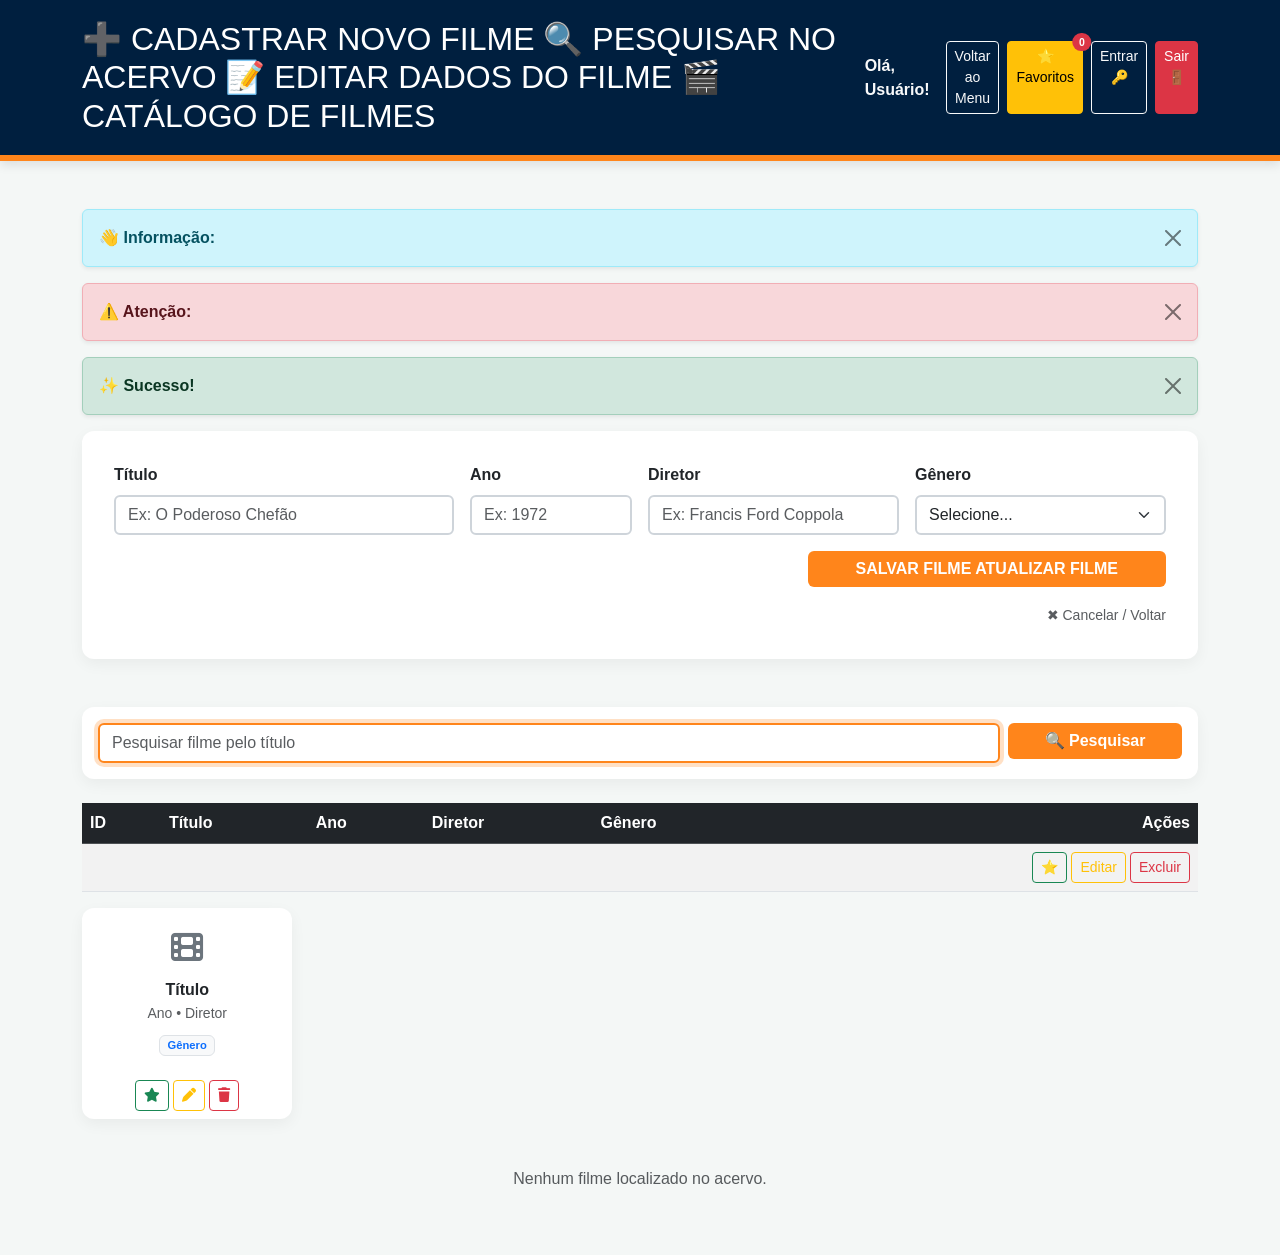
==== filmes/filmes/src/main/resources/templates/index.html @ 330f072d "melhorando visual do formulario: placeholders e bordas" ====
<!DOCTYPE html>
<html xmlns:th="http://www.thymeleaf.org">
<head>
    <meta charset="UTF-8">
    <title>CineFlow | Filmes</title>
    <link href="https://cdn.jsdelivr.net/npm/bootstrap@5.3.0/dist/css/bootstrap.min.css" rel="stylesheet">
    <link rel="stylesheet" href="https://cdnjs.cloudflare.com/ajax/libs/font-awesome/6.4.0/css/all.min.css">
    <style>
        :root {
            --azul-escuro: #001f3f;
            --laranja: #ff851b;
            --cinza-fundo: #f4f7f6;
        }
        body { background-color: var(--cinza-fundo); font-family: 'Segoe UI', Tahoma, Geneva, Verdana, sans-serif; }
        .header-sistema { background-color: var(--azul-escuro); color: white; padding: 20px 0; border-bottom: 6px solid var(--laranja); box-shadow: 0 4px 10px rgba(0,0,0,0.1); }
        .titulo-laranja { color: var(--laranja) !important; font-weight: bold !important; text-align: center !important; font-size: 1.8rem !important; text-transform: uppercase; margin-bottom: 20px; display: block; width: 100%; }
        .card { border: none; border-radius: 12px; box-shadow: 0 5px 15px rgba(0,0,0,0.05); transition: 0.3s; }
        .card:hover { transform: translateY(-5px); box-shadow: 0 8px 25px rgba(0,0,0,0.1); }
        .btn-principal { background-color: var(--laranja); color: white; border: none; font-weight: bold; transition: 0.3s; }
        .btn-principal:hover { background-color: #e67300; transform: translateY(-2px); color: white; }
        
        /* Adicione estas linhas para os campos */
        .form-control, .form-select {
            border: 2px solid #ced4da;
            transition: all 0.3s ease;
        }
        .form-control:focus, .form-select:focus {
            border-color: var(--laranja);
            box-shadow: 0 0 0 0.25rem rgba(255, 133, 27, 0.25);
        }
    </style>
</head>
<body>

    <div class="header-sistema mb-5">
        <div class="container d-flex justify-content-between align-items-center">
            <div>
                <h2 class="m-0">
                    <span th:if="${param.acao != null and param.acao[0] == 'cadastrar'}">➕ CADASTRAR NOVO FILME</span>
                    <span th:if="${param.acao != null and param.acao[0] == 'pesquisar'}">🔍 PESQUISAR NO ACERVO</span>
                    <span th:if="${filme != null}">📝 EDITAR DADOS DO FILME</span>
                    <span th:if="${param.acao == null and filme == null}">🎬 CATÁLOGO DE FILMES</span>
                </h2>
            </div>
            <div class="d-flex align-items-center gap-3">
                <span class="fw-bold text-light" th:if="${session.usuarioLogado}">Olá, <span th:text="${session.usuarioLogado.nome}">Usuário</span>!</span>
                <div class="d-flex gap-2">
                    <a th:href="@{/}" class="btn btn-outline-light btn-sm">Voltar ao Menu</a>
                    <a th:if="${session.usuarioLogado}" href="/favoritos" class="btn btn-warning btn-sm position-relative">⭐ Favoritos 
                        <span id="contadorFavoritos"
                            class="position-absolute top-0 start-100 translate-middle badge rounded-pill bg-danger"
                            th:text="${totalFavoritos != null ? totalFavoritos : 0}">
                            0
                        </span>
                    <a th:if="${session.usuarioLogado == null}" href="/login" class="btn btn-outline-light btn-sm">Entrar 🔑</a>
                    <a th:if="${session.usuarioLogado}" th:href="@{/logout}" class="btn btn-danger btn-sm">Sair 🚪</a>
                </div>
            </div>
        </div>
    </div>

    <div class="toast-container position-fixed bottom-0 end-0 p-3">
        <div id="liveToast" class="toast align-items-center text-white border-0" role="alert" aria-live="assertive" aria-atomic="true">
            <div class="d-flex">
                <div class="toast-body" id="toastMensagem"></div>
                <button type="button" class="btn-close btn-close-white me-2 m-auto" data-bs-dismiss="toast"></button>
            </div>
        </div>
    </div>

    <div class="container">
        <div th:if="${mensagem}" class="alert alert-info alert-dismissible fade show shadow-sm" role="alert"><strong>👋 Informação:</strong> <span th:text="${mensagem}"></span><button type="button" class="btn-close" data-bs-dismiss="alert"></button></div>
        <div th:if="${erro}" class="alert alert-danger alert-dismissible fade show shadow-sm" role="alert"><strong>⚠️ Atenção:</strong> <span th:text="${erro}"></span><button type="button" class="btn-close" data-bs-dismiss="alert"></button></div>
        <div th:if="${sucesso}" class="alert alert-success alert-dismissible fade show shadow-sm" role="alert"><strong>✨ Sucesso!</strong> <span th:text="${sucesso}"></span><button type="button" class="btn-close" data-bs-dismiss="alert"></button></div>
        
        <div id="secaoFormulario" th:if="${(param.acao != null and param.acao[0] == 'cadastrar') or filme != null}">
            <div class="card mb-5 p-3">
                <div class="card-body">
                    <form th:action="${filme == null ? '/filme/salvar' : '/filme/atualizar'}" method="post" class="row g-3">
    <input type="hidden" name="id" th:value="${filme != null ? (filme['id'] != null ? filme['id'] : filme.id) : ''}">
    
    <div class="col-md-4">
        <label class="form-label fw-bold">Título</label>
        <input type="text" name="titulo" class="form-control" placeholder="Ex: O Poderoso Chefão" th:value="${filme != null ? (filme['titulo'] != null ? filme['titulo'] : filme.titulo) : ''}" required>
    </div>
    
    <div class="col-md-2">
        <label class="form-label fw-bold">Ano</label>
        <input type="text" name="ano" class="form-control" placeholder="Ex: 1972" th:value="${filme != null ? (filme['ano'] != null ? filme['ano'] : filme.ano) : ''}" required>
    </div>
    
    <div class="col-md-3">
        <label class="form-label fw-bold">Diretor</label>
        <input type="text" name="diretor" class="form-control" placeholder="Ex: Francis Ford Coppola" th:value="${filme != null ? (filme['diretor'] != null ? filme['diretor'] : filme.diretor) : ''}" required>
    </div>
    
    <div class="col-md-3">
        <label class="form-label fw-bold">Gênero</label>
        <select name="generoId" class="form-select" required>
            <option value="">Selecione...</option>
            <option th:each="g : ${generos}" th:value="${g.id}" th:text="${g.nome}" th:selected="${filme != null and (#strings.toString(filme['genero_id'] != null ? filme['genero_id'] : filme.generoId) == #strings.toString(g.id))}"></option>
        </select>
    </div>
    
    <div class="col-12 text-end">
        <button type="submit" class="btn btn-principal px-5">
            <span th:if="${filme == null}">SALVAR FILME</span>
            <span th:if="${filme != null}">ATUALIZAR FILME</span>
        </button>
    </div>
</form>
                    <div class="mt-3 text-end"><a th:href="@{/gerenciar}" class="text-muted small" style="text-decoration: none;">✖ Cancelar / Voltar</a></div>
                </div>
            </div>
        </div>

        <div class="card mb-4 p-3" id="secaoPesquisa" th:if="${param.acao != null and param.acao[0] == 'pesquisar'}">
            <form action="/gerenciar" method="get" class="row g-2">
                <input type="hidden" name="acao" value="pesquisar">
                <div class="col-md-10"><input type="text" name="titulo" id="inputPesquisa" class="form-control" placeholder="Pesquisar filme pelo título" required></div>
                <div class="col-md-2"><button type="submit" class="btn btn-principal w-100">🔍 Pesquisar</button></div>
            </form>
        </div>

        <div id="secaoLista" th:if="${(param.acao != null and param.acao[0] == 'pesquisar') or (param.acao == null and filme == null)}">
            <table class="table table-hover table-striped" th:if="${param.acao != null and param.acao[0] == 'pesquisar'}">
                <thead class="table-dark"><tr><th>ID</th><th>Título</th><th>Ano</th><th>Diretor</th><th>Gênero</th><th class="text-end">Ações</th></tr></thead>
                <tbody>
                    <tr th:each="f : ${filmes}">
                        <td th:text="${f['id'] != null ? f['id'] : f.id}"></td>
                        <td th:text="${f['titulo'] != null ? f['titulo'] : f.titulo}"></td>
                        <td th:text="${f['ano'] != null ? f['ano'] : f.ano}"></td>
                        <td th:text="${f['diretor'] != null ? f['diretor'] : f.diretor}"></td>
                        <td th:text="${f['genero_nome'] != null ? f['genero_nome'] : (f['nome'] != null ? f['nome'] : f.nomeGenero)}"></td>
                        <td class="text-end">
                            <div class="d-flex justify-content-end gap-1">
                                <button type="button" class="btn btn-outline-success btn-sm" th:data-logado="${session.usuarioLogado != null}" th:data-favorito="${f['jaFavoritado'] != null ? f['jaFavoritado'] : false}" th:data-url="@{'/filme/' + ${f['id'] != null ? f['id'] : f.id} + '/favoritar'}" onclick="tentarFavoritar(this)">⭐</button>
                                <a th:href="@{'/filme/editar/' + ${f['id'] != null ? f['id'] : f.id}}" class="btn btn-outline-warning btn-sm">Editar</a>
                                <button type="button" class="btn btn-outline-danger btn-sm" data-bs-toggle="modal" th:data-bs-target="'#modal' + ${f['id'] != null ? f['id'] : f.id}">Excluir</button>
                            </div>
                        </td>
                    </tr>
                </tbody>
            </table>

            <div class="row row-cols-1 row-cols-md-4 row-cols-lg-5 g-3" th:if="${param.acao == null and filme == null}">
                <div class="col" th:each="f : ${filmes}">
                    <div class="card h-100">
                        <div class="card-body text-center p-3">
                            <div class="mb-2 text-secondary" style="font-size: 2rem;"><i class="fa-solid fa-film"></i></div>
                            <h6 class="card-title fw-bold mb-1" th:text="${f['titulo'] != null ? f['titulo'] : f.titulo}">Título</h6>
                            <p class="card-text text-muted small mb-2"><span th:text="${f['ano'] != null ? f['ano'] : f.ano}">Ano</span> • <span th:text="${f['diretor'] != null ? f['diretor'] : f.diretor}">Diretor</span></p>
                            <span class="badge bg-light text-primary border" style="font-size: 0.7rem;" th:text="${f['genero_nome'] != null ? f['genero_nome'] : (f['nome'] != null ? f['nome'] : f.nomeGenero)}">Gênero</span>
                        </div>
                        <div class="card-footer bg-transparent border-0 d-flex justify-content-center gap-1 pb-2">
                            <button type="button" class="btn btn-outline-success btn-sm" th:data-logado="${session.usuarioLogado != null}" th:data-favorito="${f['jaFavoritado'] != null ? f['jaFavoritado'] : false}" th:data-url="@{'/filme/' + ${f['id'] != null ? f['id'] : f.id} + '/favoritar'}" onclick="tentarFavoritar(this)"><i class="fa-solid fa-star"></i></button>
                            <a th:href="@{'/filme/editar/' + ${f['id'] != null ? f['id'] : f.id}}" class="btn btn-outline-warning btn-sm"><i class="fa-solid fa-pen"></i></a>
                            <button type="button" class="btn btn-outline-danger btn-sm" data-bs-toggle="modal" th:data-bs-target="'#modal' + ${f['id'] != null ? f['id'] : f.id}"><i class="fa-solid fa-trash"></i></button>
                        </div>
                    </div>
                    <div class="modal fade" th:id="'modal' + ${f['id'] != null ? f['id'] : f.id}" tabindex="-1" aria-hidden="true">
                        <div class="modal-dialog modal-dialog-centered"><div class="modal-content"><div class="modal-header"><h5 class="modal-title">Confirmar Exclusão</h5><button type="button" class="btn-close" data-bs-dismiss="modal"></button></div><div class="modal-body text-center"><p>Deseja excluir?</p><h4 class="fw-bold" th:text="${f['titulo'] != null ? f['titulo'] : f.titulo}"></h4></div><div class="modal-footer"><button type="button" class="btn btn-secondary" data-bs-dismiss="modal">Cancelar</button><a th:href="@{'/filme/excluir/' + ${f['id'] != null ? f['id'] : f.id}}" class="btn btn-danger">Excluir Agora</a></div></div></div>
                    </div>
                </div>
            </div>
            <div class="col-12 text-center py-5" th:if="${#lists.isEmpty(filmes)}"><p class="text-muted">Nenhum filme localizado no acervo.</p></div>
        </div>
    </div>

    <div class="modal fade" id="modalAvisoLogin" tabindex="-1" aria-hidden="true">
        <div class="modal-dialog modal-dialog-centered">
            <div class="modal-content">
                <div class="modal-header"><h5 class="modal-title">Acesso Restrito</h5><button type="button" class="btn-close" data-bs-dismiss="modal"></button></div>
                <div class="modal-body text-center"><p>Ops! Para favoritar filmes, você precisa estar logado.</p></div>
                <div class="modal-footer justify-content-center"><button type="button" class="btn btn-secondary" data-bs-dismiss="modal">Fechar</button><a href="/login" class="btn btn-primary">Ir para Login</a></div>
            </div>
        </div>
    </div>

    <script src="https://cdn.jsdelivr.net/npm/bootstrap@5.3.0/dist/js/bootstrap.bundle.min.js"></script>
    <script>
        function tentarFavoritar(botao) {
            const logado = botao.getAttribute('data-logado') === 'true';
            const jaFavorito = botao.getAttribute('data-favorito') === 'true';
            if (!logado) {
                new bootstrap.Modal(document.getElementById('modalAvisoLogin')).show();
            } else if (jaFavorito) {
                const toast = new bootstrap.Toast(document.getElementById('liveToast'));
                document.getElementById('toastMensagem').innerText = "⚠️ Este filme já está nos seus favoritos!";
                document.getElementById('liveToast').className = "toast align-items-center text-white bg-warning border-0";
                toast.show();
            } else {
                fetch(botao.getAttribute('data-url'), { method: 'POST' })
                .then(() => {
                    const toast = new bootstrap.Toast(document.getElementById('liveToast'));

                    document.getElementById('toastMensagem').innerText =
                        "✨ Filme adicionado aos favoritos!";

                    document.getElementById('liveToast').className =
                        "toast align-items-center text-white bg-success border-0";

                    toast.show();

                    botao.setAttribute('data-favorito', 'true');

                        const contador = document.getElementById('contadorFavoritos');

                        if (contador) {
                            contador.innerText = parseInt(contador.innerText) + 1;
                        }
                });
            }
        }
        window.addEventListener('DOMContentLoaded', () => { const inputPesquisa = document.getElementById('inputPesquisa'); if (inputPesquisa) inputPesquisa.focus(); });
    </script>
</body>
</html>
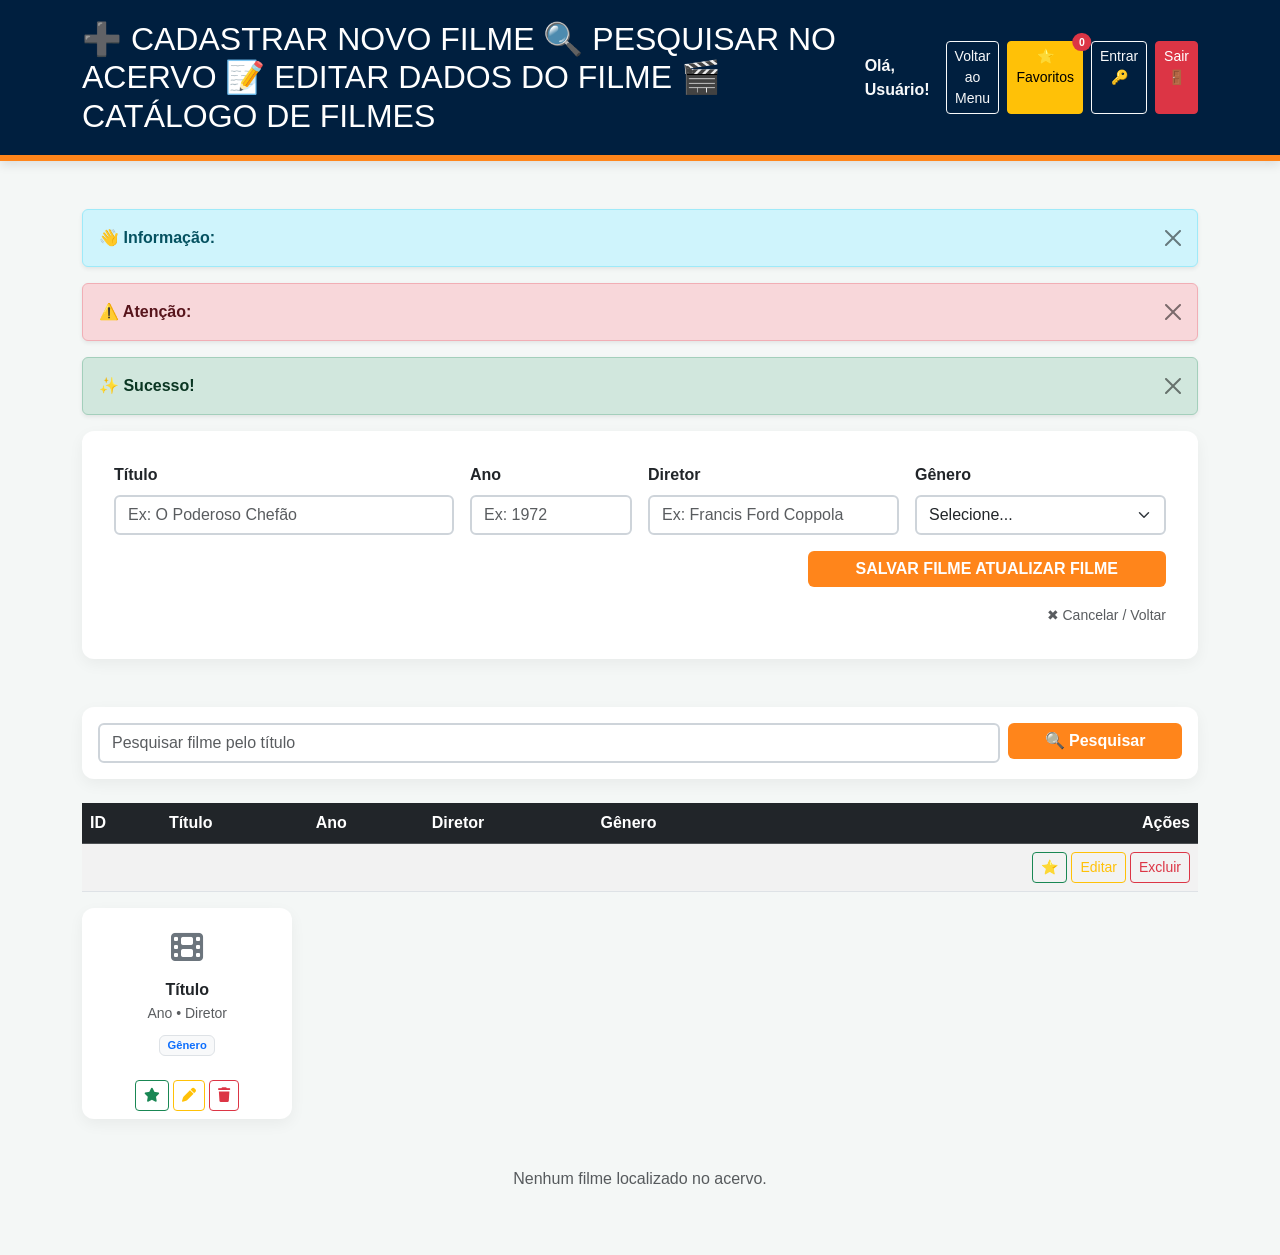
==== commit ce1e26ee: "corrigindo favoritos" ====
--- a/filmes/filmes/src/main/resources/templates/index.html
+++ b/filmes/filmes/src/main/resources/templates/index.html
@@ -181,38 +181,46 @@
     <script>
         function tentarFavoritar(botao) {
             const logado = botao.getAttribute('data-logado') === 'true';
+            // Pega o valor atual do atributo no HTML
             const jaFavorito = botao.getAttribute('data-favorito') === 'true';
+
+            // 1. Regra: Precisa estar logado
             if (!logado) {
                 new bootstrap.Modal(document.getElementById('modalAvisoLogin')).show();
-            } else if (jaFavorito) {
+                return;
+            }
+
+            // 2. Regra: Verifica se já está nos favoritos
+            if (jaFavorito) {
                 const toast = new bootstrap.Toast(document.getElementById('liveToast'));
                 document.getElementById('toastMensagem').innerText = "⚠️ Este filme já está nos seus favoritos!";
                 document.getElementById('liveToast').className = "toast align-items-center text-white bg-warning border-0";
                 toast.show();
-            } else {
-                fetch(botao.getAttribute('data-url'), { method: 'POST' })
-                .then(() => {
+                return; // INTERROMPE a função aqui, não faz o fetch!
+            }
+
+            // 3. Ação: Se não é favorito, executa o pedido
+            fetch(botao.getAttribute('data-url'), { method: 'POST' })
+            .then(response => {
+                if (response.ok) {
+                    // Feedback de sucesso
                     const toast = new bootstrap.Toast(document.getElementById('liveToast'));
-
-                    document.getElementById('toastMensagem').innerText =
-                        "✨ Filme adicionado aos favoritos!";
-
-                    document.getElementById('liveToast').className =
-                        "toast align-items-center text-white bg-success border-0";
-
+                    document.getElementById('toastMensagem').innerText = "✨ Filme adicionado aos favoritos!";
+                    document.getElementById('liveToast').className = "toast align-items-center text-white bg-success border-0";
                     toast.show();
 
+                    // Atualiza o estado visual do botão para evitar cliques duplos
                     botao.setAttribute('data-favorito', 'true');
 
-                        const contador = document.getElementById('contadorFavoritos');
-
-                        if (contador) {
-                            contador.innerText = parseInt(contador.innerText) + 1;
-                        }
-                });
-            }
-        }
-        window.addEventListener('DOMContentLoaded', () => { const inputPesquisa = document.getElementById('inputPesquisa'); if (inputPesquisa) inputPesquisa.focus(); });
+                    // Atualiza o contador apenas se o pedido funcionou
+                    const contador = document.getElementById('contadorFavoritos');
+                    if (contador) {
+                        contador.innerText = parseInt(contador.innerText) + 1;
+                    }
+                }
+            })
+            .catch(error => console.error("Erro ao favoritar:", error));
+        }
     </script>
 </body>
 </html>
